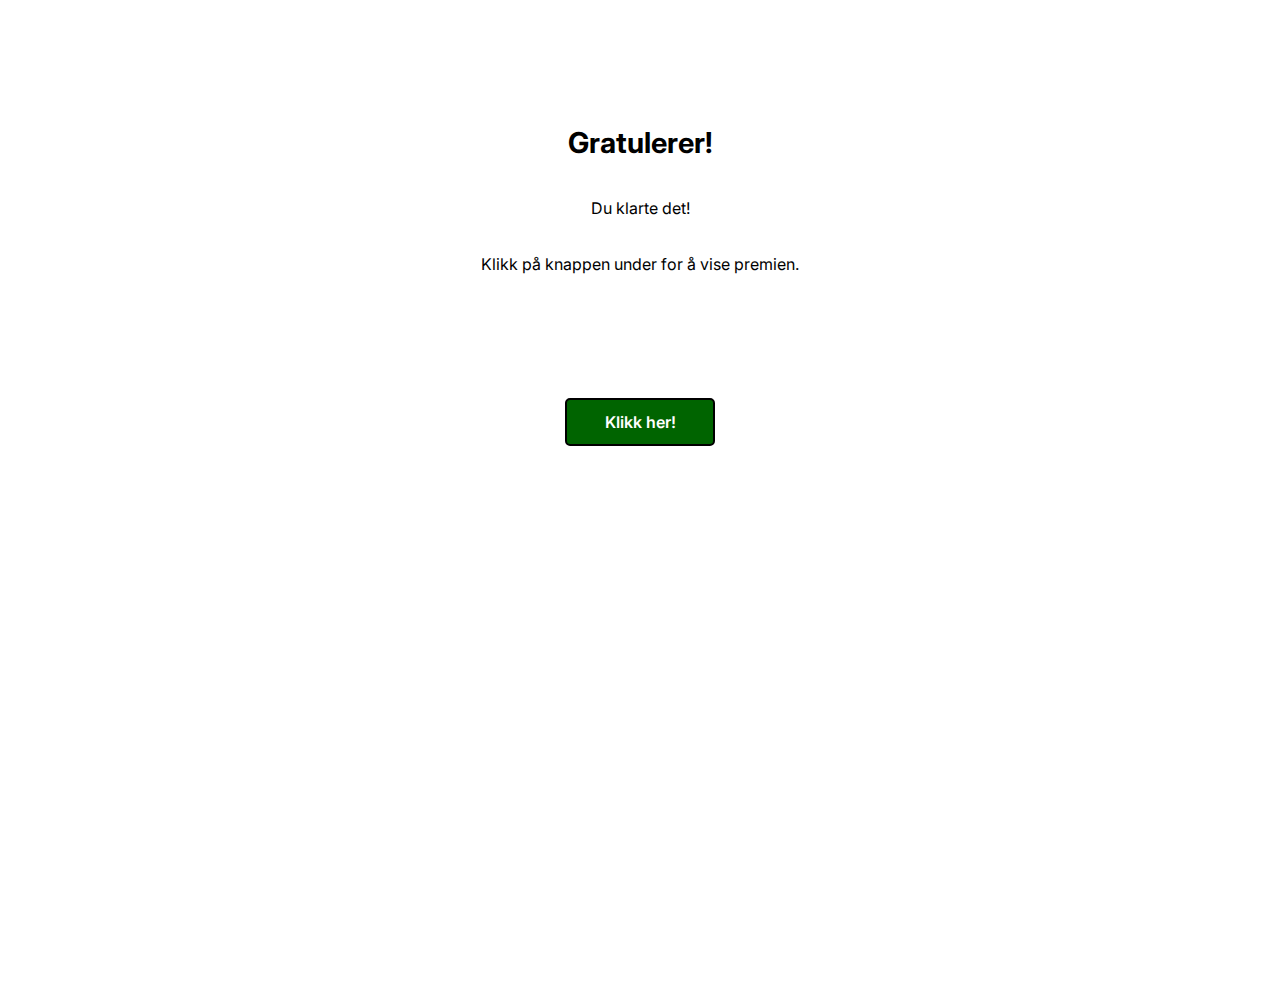
==== con.html @ 6e97af72 "Ferdig flow" ====
<!DOCTYPE html>
<html lang="en">
<head>
    <meta charset="UTF-8">
    <meta name="viewport" content="width=device-width, initial-scale=1.0">
    <title>Bursdagsquiz</title>
    <link rel="stylesheet" href="./styles/global.css">
</head>
<body>
    <main class="halftop">
        <h1>Gratulerer!</h1>
        <p>Du klarte det!</p>
        <p>Klikk på knappen under for å vise premien.</p>
        <div class="halftop" id="prize">
            <button id="show">Klikk her!</button>
        </div>
    </main>
    <script src="./scripts/con.js"></script>
</body>
</html>
---- styles/global.css ----
@import url('https://fonts.googleapis.com/css2?family=Inter:wght@100;400;600;700;900&display=swap');

*{
    font-family: 'Inter', sans-serif;
    box-sizing: border-box;
}

body{
    padding: 0;
    margin: 0;
}

main{
    display: flex;
    flex-direction: column;
    max-width: 500px;
    height: 100vh;
    margin: 0 auto;
    width: 100%;
    align-items: center;
    padding: 1rem;
}

.halftop{
    margin-top: 10vh;
}
.longtop{
    margin-top: 20vh;
}

h1{
    text-align: center;
    font-size: 1.8rem;
}

p{
    line-height: 1.5rem;
}

button{
    width: 150px;
    height: 3rem;
    margin: 1rem 0;
    padding: 1rem;
    display: flex;
    justify-content: center;
    align-items: center;
    font-size: 1rem;
    font-weight: 600;
    background-color: darkgreen;
    color: white;
    border: 2px solid black;
    border-radius: 5px;
}

button:hover{
    cursor: pointer;
}

#options{
    margin: 2rem;
    width: 100%;
}

.opt{
    margin: 0.5rem 0;
}

img{
    max-width: 200px;
}

#prize{
    text-align: center;
}
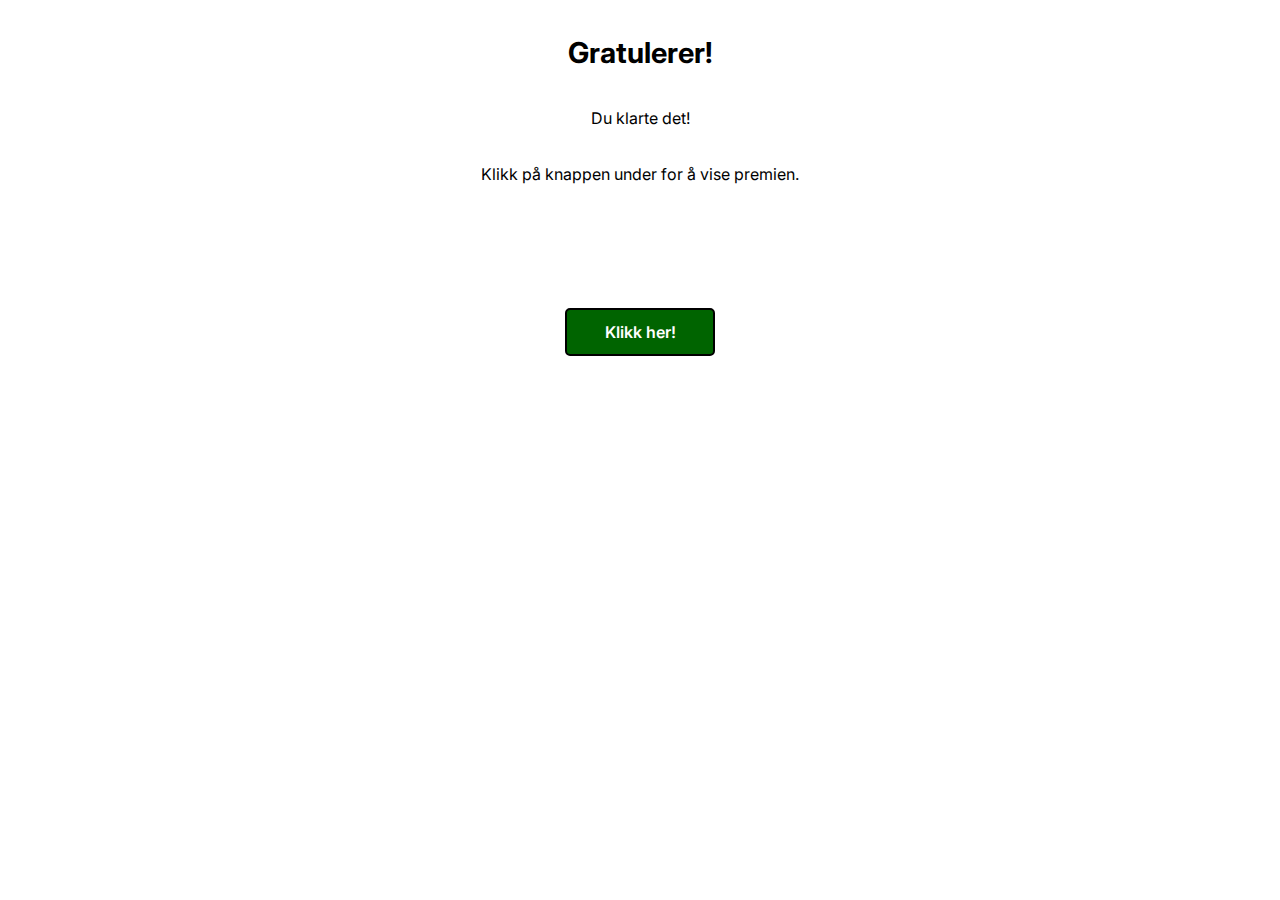
==== commit ac11134a: "Added modal for correct question" ====
--- a/con.html
+++ b/con.html
@@ -7,7 +7,7 @@
     <link rel="stylesheet" href="./styles/global.css">
 </head>
 <body>
-    <main class="halftop">
+    <main>
         <h1>Gratulerer!</h1>
         <p>Du klarte det!</p>
         <p>Klikk på knappen under for å vise premien.</p>
--- a/styles/global.css
+++ b/styles/global.css
@@ -72,4 +72,12 @@
 
 #prize{
     text-align: center;
+}
+
+dialog form{
+    width: 100%;
+    display: flex;
+    flex-direction: column;
+    align-items: center;
+    justify-content: center;
 }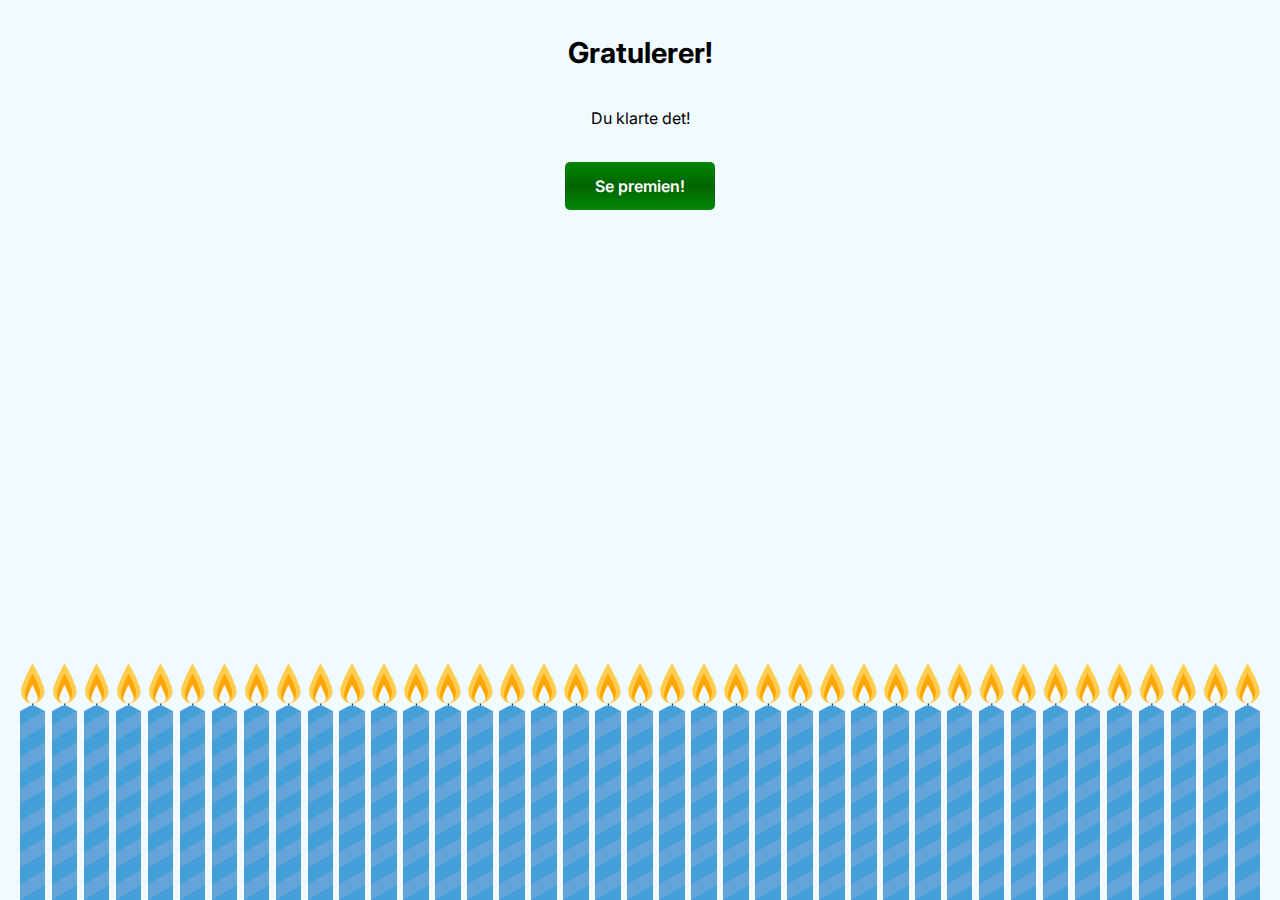
==== commit 5e6fb7c5: "Added some styling and candles." ====
--- a/con.html
+++ b/con.html
@@ -10,11 +10,52 @@
     <main>
         <h1>Gratulerer!</h1>
         <p>Du klarte det!</p>
-        <p>Klikk på knappen under for å vise premien.</p>
-        <div class="halftop" id="prize">
-            <button id="show">Klikk her!</button>
+        <div id="prize">
+            <button id="show" class="success">Se premien!</button>
         </div>
+        <button id="restart" class="success noshow">Start på nytt</button>
     </main>
+    <footer>
+        <img src="./assets/candle.svg" alt="">
+        <img src="./assets/candle.svg" alt="">
+        <img src="./assets/candle.svg" alt="">
+        <img src="./assets/candle.svg" alt="">
+        <img src="./assets/candle.svg" alt="">
+        <img src="./assets/candle.svg" alt="">
+        <img src="./assets/candle.svg" alt="">
+        <img src="./assets/candle.svg" alt="">
+        <img src="./assets/candle.svg" alt="">
+        <img src="./assets/candle.svg" alt="">
+        <img src="./assets/candle.svg" alt="">
+        <img src="./assets/candle.svg" alt="">
+        <img src="./assets/candle.svg" alt="">
+        <img src="./assets/candle.svg" alt="">
+        <img src="./assets/candle.svg" alt="">
+        <img src="./assets/candle.svg" alt="">
+        <img src="./assets/candle.svg" alt="">
+        <img src="./assets/candle.svg" alt="">
+        <img src="./assets/candle.svg" alt="">
+        <img src="./assets/candle.svg" alt="">
+        <img src="./assets/candle.svg" alt="">
+        <img src="./assets/candle.svg" alt="">
+        <img src="./assets/candle.svg" alt="">
+        <img src="./assets/candle.svg" alt="">
+        <img src="./assets/candle.svg" alt="">
+        <img src="./assets/candle.svg" alt="">
+        <img src="./assets/candle.svg" alt="">
+        <img src="./assets/candle.svg" alt="">
+        <img src="./assets/candle.svg" alt="">
+        <img src="./assets/candle.svg" alt="">
+        <img src="./assets/candle.svg" alt="">
+        <img src="./assets/candle.svg" alt="">
+        <img src="./assets/candle.svg" alt="">
+        <img src="./assets/candle.svg" alt="">
+        <img src="./assets/candle.svg" alt="">
+        <img src="./assets/candle.svg" alt="">
+        <img src="./assets/candle.svg" alt="">
+        <img src="./assets/candle.svg" alt="">
+        <img src="./assets/candle.svg" alt="">
+     </footer>
     <script src="./scripts/con.js"></script>
 </body>
 </html>--- a/styles/global.css
+++ b/styles/global.css
@@ -8,6 +8,8 @@
 body{
     padding: 0;
     margin: 0;
+    /* background: linear-gradient(hsl(219, 100%, 90%), hsl(219, 100%, 80%)); */
+    background-color: #F1FAFF;
 }
 
 main{
@@ -16,7 +18,7 @@
     max-width: 500px;
     height: 100vh;
     margin: 0 auto;
-    width: 100%;
+    width: 90%;
     align-items: center;
     padding: 1rem;
 }
@@ -47,23 +49,53 @@
     align-items: center;
     font-size: 1rem;
     font-weight: 600;
-    background-color: darkgreen;
+    /* background-color: darkgreen; */
+    
+   
+   /*  border: 2px solid black; */
+   border: none;
+    border-radius: 5px;
+   /*  box-shadow: 0 3px 2px lightgray; */
+}
+
+.success{
+    background: linear-gradient( #048704, #006400, #048704);
     color: white;
-    border: 2px solid black;
-    border-radius: 5px;
+}
+
+.warning{
+    background: linear-gradient( #ffcd50, #ffa500, #ffcd50);
+    color: #212529;
+}
+
+.danger{
+    background: linear-gradient( #ff466b, #dc3545, #ff466b);
+    color: white;
 }
 
 button:hover{
     cursor: pointer;
 }
 
+#question{
+    padding: 1rem;
+    margin: 0;
+    box-shadow: 0px 0px 5px 1px lightgray;
+    border-radius: 5px;
+}
 #options{
-    margin: 2rem;
+    margin: 1rem;
     width: 100%;
 }
 
+
+
 .opt{
     margin: 0.5rem 0;
+    display: grid;
+    grid-template-columns: 0.1fr 1fr;
+    gap: .5rem;
+    align-items: start;
 }
 
 img{
@@ -74,10 +106,47 @@
     text-align: center;
 }
 
+dialog{
+    background-color: #F1FAFF;
+    padding: 2rem;
+    border: none;
+    border-radius: 5px;
+    width: 80%;
+    top: -50%;
+}
+
 dialog form{
     width: 100%;
     display: flex;
     flex-direction: column;
     align-items: center;
     justify-content: center;
+}
+
+::backdrop{
+    background-color: black;
+    opacity: 0.8;
+}
+
+.noshow{
+    display: none;
+}
+
+.tc{
+    text-align: center;
+}
+
+footer{
+    width: 100%;  
+    position: absolute;
+    bottom: 0;
+    left: 0;
+    z-index: 1000;
+    display: flex;
+    justify-content: center;
+}
+
+footer img{
+    width: 2%;
+    margin: 0 0.25%;
 }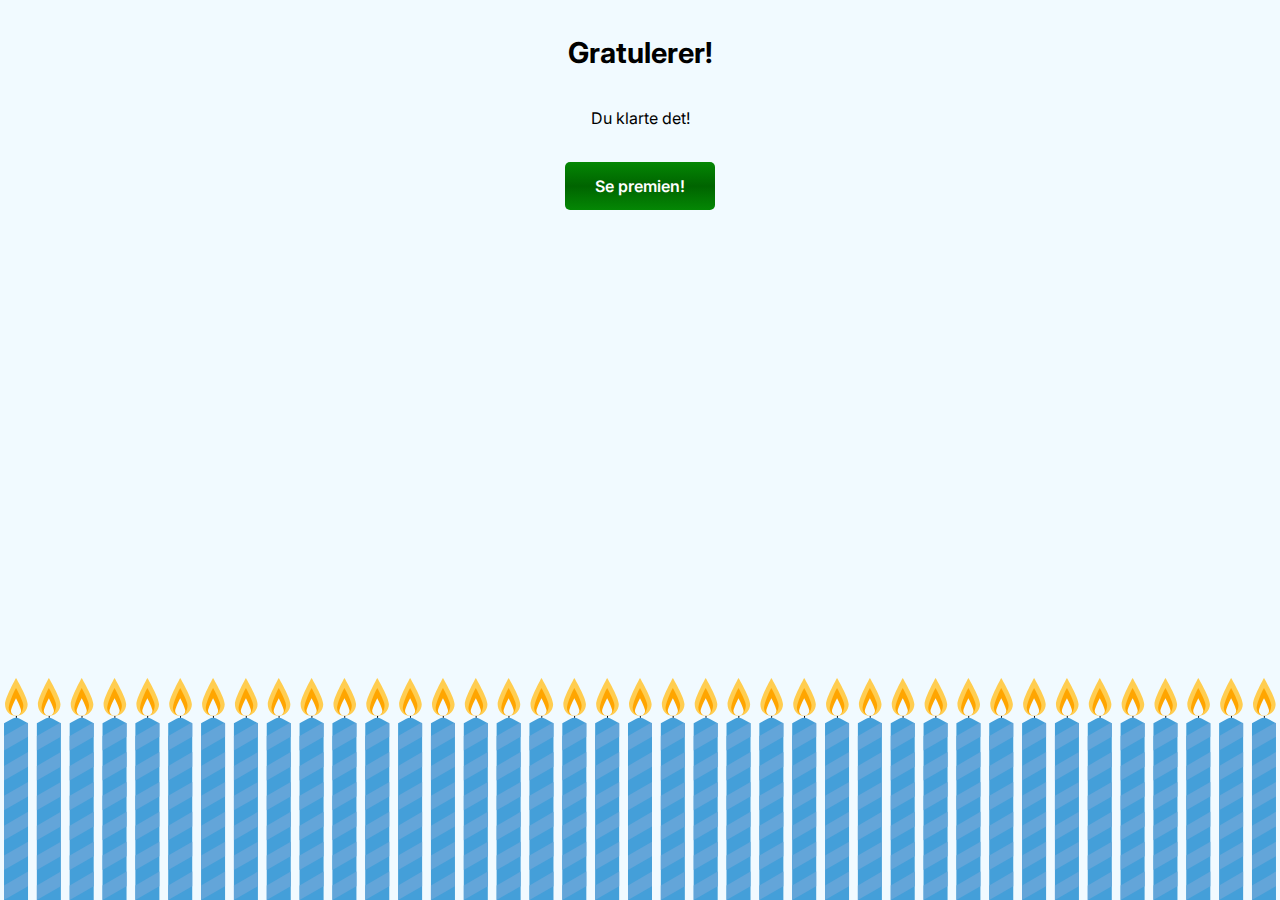
==== commit 6ee7725c: "Changed multiple candle images to one" ====
--- a/con.html
+++ b/con.html
@@ -16,45 +16,7 @@
         <button id="restart" class="success noshow">Start på nytt</button>
     </main>
     <footer>
-        <img src="./assets/candle.svg" alt="">
-        <img src="./assets/candle.svg" alt="">
-        <img src="./assets/candle.svg" alt="">
-        <img src="./assets/candle.svg" alt="">
-        <img src="./assets/candle.svg" alt="">
-        <img src="./assets/candle.svg" alt="">
-        <img src="./assets/candle.svg" alt="">
-        <img src="./assets/candle.svg" alt="">
-        <img src="./assets/candle.svg" alt="">
-        <img src="./assets/candle.svg" alt="">
-        <img src="./assets/candle.svg" alt="">
-        <img src="./assets/candle.svg" alt="">
-        <img src="./assets/candle.svg" alt="">
-        <img src="./assets/candle.svg" alt="">
-        <img src="./assets/candle.svg" alt="">
-        <img src="./assets/candle.svg" alt="">
-        <img src="./assets/candle.svg" alt="">
-        <img src="./assets/candle.svg" alt="">
-        <img src="./assets/candle.svg" alt="">
-        <img src="./assets/candle.svg" alt="">
-        <img src="./assets/candle.svg" alt="">
-        <img src="./assets/candle.svg" alt="">
-        <img src="./assets/candle.svg" alt="">
-        <img src="./assets/candle.svg" alt="">
-        <img src="./assets/candle.svg" alt="">
-        <img src="./assets/candle.svg" alt="">
-        <img src="./assets/candle.svg" alt="">
-        <img src="./assets/candle.svg" alt="">
-        <img src="./assets/candle.svg" alt="">
-        <img src="./assets/candle.svg" alt="">
-        <img src="./assets/candle.svg" alt="">
-        <img src="./assets/candle.svg" alt="">
-        <img src="./assets/candle.svg" alt="">
-        <img src="./assets/candle.svg" alt="">
-        <img src="./assets/candle.svg" alt="">
-        <img src="./assets/candle.svg" alt="">
-        <img src="./assets/candle.svg" alt="">
-        <img src="./assets/candle.svg" alt="">
-        <img src="./assets/candle.svg" alt="">
+        <img src="./assets/candles.svg" alt="">
      </footer>
     <script src="./scripts/con.js"></script>
 </body>
--- a/styles/global.css
+++ b/styles/global.css
@@ -147,6 +147,7 @@
 }
 
 footer img{
-    width: 2%;
-    margin: 0 0.25%;
+    width: 100%;
+    max-width: 100%;
+    margin: 0 .25rem;
 }